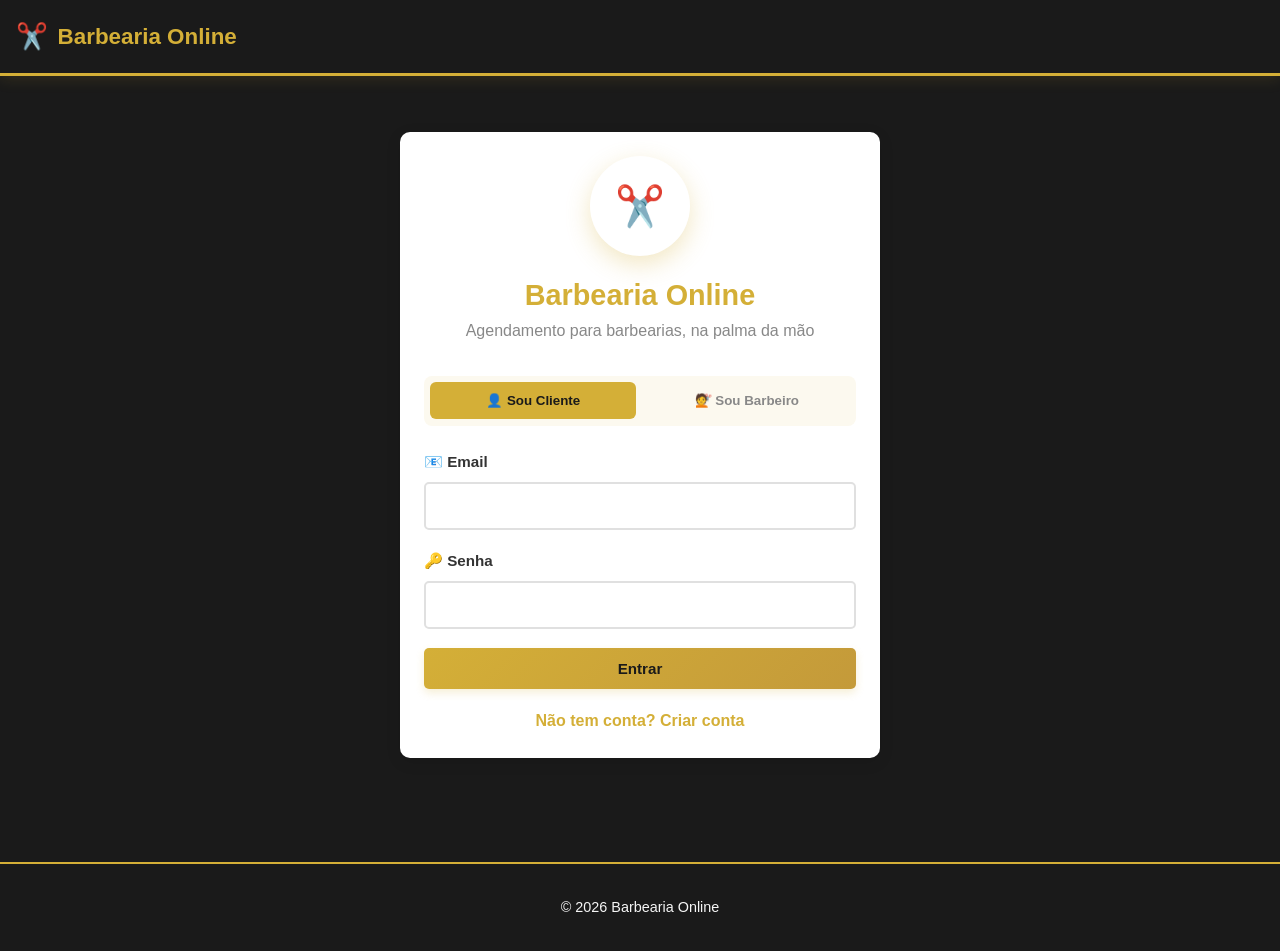
==== index.html @ 6a820024 "Barbearia Online: SaaS multi-tenant com Supabase (Auth, Realtime, Storage) Substitui o protótipo em " ====
<!DOCTYPE html>
<html lang="pt-BR">
<head>
    <meta charset="UTF-8">
    <meta name="viewport" content="width=device-width, initial-scale=1.0, viewport-fit=cover">
    <title>Barbearia Online - Sistema de Agendamento</title>
    <meta name="description" content="Agende seu horário na barbearia direto pelo celular.">
    <meta name="theme-color" content="#1a1a1a">
    <meta name="mobile-web-app-capable" content="yes">
    <meta name="apple-mobile-web-app-capable" content="yes">
    <meta name="apple-mobile-web-app-status-bar-style" content="black-translucent">
    <meta name="apple-mobile-web-app-title" content="Barbearia Online">
    <link rel="stylesheet" href="css/style.css">
</head>
<body>
    <div class="background-animation" id="backgroundAnimation"></div>

    <div class="container-wrapper">
        <nav class="navbar">
            <div class="navbar-brand"><span class="brand-icon">✂️</span> Barbearia Online</div>
            <div class="user-info hidden" id="userInfo">
                <span id="userNameLabel"></span>
                <button class="btn btn-small btn-danger" id="logoutBtn">🚪 Sair</button>
            </div>
        </nav>

        <div class="container">

            <!-- AUTH SCREEN -->
            <div id="authScreen" class="screen active">
                <div class="card" style="max-width:480px;margin:2rem auto;">
                    <div class="login-logo-container">
                        <div class="login-logo">✂️</div>
                        <h1 style="color:var(--secondary);font-size:1.8rem;">Barbearia Online</h1>
                        <p class="text-muted">Agendamento para barbearias, na palma da mão</p>
                    </div>

                    <div class="role-toggle">
                        <button type="button" id="roleClientBtn" class="active" data-role="client">👤 Sou Cliente</button>
                        <button type="button" id="roleOwnerBtn" data-role="owner">💇 Sou Barbeiro</button>
                    </div>

                    <form id="loginForm">
                        <div class="form-group">
                            <label>📧 Email</label>
                            <input type="email" id="loginEmail" required autocomplete="username">
                        </div>
                        <div class="form-group">
                            <label>🔑 Senha</label>
                            <input type="password" id="loginPassword" required autocomplete="current-password">
                        </div>
                        <button type="submit" class="btn btn-primary btn-block">Entrar</button>
                    </form>

                    <p class="text-center" style="margin-top:1.2rem;">
                        <a id="showSignupLink" style="color:var(--secondary);cursor:pointer;font-weight:600;">Não tem conta? Criar conta</a>
                    </p>

                    <form id="signupForm" class="hidden" style="margin-top:1rem;padding-top:1.5rem;border-top:1px solid var(--border);">
                        <div class="form-group">
                            <label>Nome completo</label>
                            <input type="text" id="signupName" required autocomplete="name">
                        </div>
                        <div class="form-group">
                            <label>Telefone</label>
                            <input type="tel" id="signupPhone" required autocomplete="tel">
                        </div>
                        <div class="form-group">
                            <label>Email</label>
                            <input type="email" id="signupEmail" required autocomplete="username">
                        </div>
                        <div class="form-group">
                            <label>Senha (mín. 6 caracteres)</label>
                            <input type="password" id="signupPassword" required minlength="6" autocomplete="new-password">
                        </div>
                        <button type="submit" class="btn btn-primary btn-block">✓ Criar Conta</button>
                    </form>
                    <p class="text-center hidden" id="showLoginLink" style="margin-top:1rem;">
                        <a style="color:#666;cursor:pointer;">Já tenho conta, voltar ao login</a>
                    </p>
                </div>
            </div>

            <!-- OWNER ONBOARDING -->
            <div id="ownerOnboardingScreen" class="screen">
                <div class="card" style="max-width:520px;margin:2rem auto;">
                    <h2 class="card-title">🏪 Cadastre sua Barbearia</h2>
                    <form id="onboardingForm">
                        <div class="form-group">
                            <label>Nome da barbearia</label>
                            <input type="text" id="obShopName" required>
                        </div>
                        <div class="form-grid">
                            <div class="form-group">
                                <label>Telefone</label>
                                <input type="tel" id="obPhone">
                            </div>
                            <div class="form-group">
                                <label>Endereço</label>
                                <input type="text" id="obAddress">
                            </div>
                        </div>
                        <div class="form-grid">
                            <div class="form-group">
                                <label>Abre às</label>
                                <input type="time" id="obOpenTime" value="08:00" required>
                            </div>
                            <div class="form-group">
                                <label>Fecha às</label>
                                <input type="time" id="obCloseTime" value="20:00" required>
                            </div>
                        </div>
                        <button type="submit" class="btn btn-primary btn-block">✓ Criar Barbearia</button>
                    </form>
                </div>
            </div>

            <!-- CLIENT: SHOP PICKER -->
            <div id="clientPickerScreen" class="screen">
                <div class="tabs">
                    <button class="tab-button active" data-picker-tab="shops">🏪 Barbearias</button>
                    <button class="tab-button" data-picker-tab="mybookings">📋 Meus Agendamentos</button>
                    <button class="tab-button" data-picker-tab="profile">👤 Perfil</button>
                </div>
                <div id="pickerShopsTab" class="tab-content active">
                    <div class="card">
                        <h2 class="card-title">🏪 Escolha uma Barbearia</h2>
                        <div id="shopGrid" class="shop-grid"></div>
                    </div>
                </div>
                <div id="pickerMyBookingsTab" class="tab-content">
                    <div class="card">
                        <h2 class="card-title">📋 Meus Agendamentos</h2>
                        <div id="clientAllBookingsContainer"></div>
                    </div>
                </div>
                <div id="pickerProfileTab" class="tab-content">
                    <div class="card">
                        <h2 class="card-title">👤 Meu Perfil</h2>
                        <div id="clientProfileInfo"></div>
                    </div>
                </div>
            </div>

            <!-- CLIENT: SHOP BOOKING SCREEN -->
            <div id="clientShopScreen" class="screen">
                <button class="btn btn-small btn-outline" id="backToShopsBtn" style="margin-bottom:1.2rem;">← Voltar às barbearias</button>
                <div class="card" style="display:flex;align-items:center;gap:1rem;">
                    <div class="shop-card-logo" id="clientShopLogo" style="width:60px;height:60px;">✂️</div>
                    <div>
                        <h2 style="color:var(--primary);" id="clientShopName">—</h2>
                        <p class="text-muted" id="clientShopAddress"></p>
                    </div>
                </div>
                <div class="tabs">
                    <button class="tab-button active" data-shop-tab="book">📅 Agendar</button>
                    <button class="tab-button" data-shop-tab="myshopbookings">📋 Meus Horários Aqui</button>
                </div>
                <div id="shopBookTab" class="tab-content active">
                    <div class="card">
                        <h2 class="card-title">📅 Agendar um Horário</h2>
                        <form id="bookingForm">
                            <div class="form-grid">
                                <div class="form-group">
                                    <label>Serviço</label>
                                    <select id="serviceType" required></select>
                                </div>
                                <div class="form-group">
                                    <label>Data</label>
                                    <input type="date" id="bookingDate" required>
                                </div>
                                <div class="form-group">
                                    <label>Horário (HH:MM)</label>
                                    <input type="time" id="bookingTime" required style="font-size:1.2rem;text-align:center;">
                                </div>
                            </div>
                            <div class="form-group">
                                <label>Observações</label>
                                <textarea id="bookingNotes" rows="3" placeholder="Descreva o corte/estilo desejado..."></textarea>
                            </div>
                            <button type="submit" class="btn btn-primary btn-block">✓ Confirmar Agendamento</button>
                        </form>
                    </div>
                </div>
                <div id="shopMyBookingsTab" class="tab-content">
                    <div class="card">
                        <h2 class="card-title">📋 Meus Horários Nesta Barbearia</h2>
                        <div id="clientShopBookingsContainer"></div>
                    </div>
                </div>
            </div>

            <!-- OWNER DASHBOARD -->
            <div id="ownerDashboardScreen" class="screen">
                <div class="tabs">
                    <button class="tab-button active" data-owner-tab="today">📅 Hoje</button>
                    <button class="tab-button" data-owner-tab="calendar">📆 Calendário</button>
                    <button class="tab-button" data-owner-tab="walkin">🚶 Walk-in</button>
                    <button class="tab-button" data-owner-tab="availability">🔒 Disponibilidade</button>
                    <button class="tab-button" data-owner-tab="clients">👥 Clientes</button>
                    <button class="tab-button" data-owner-tab="settings">⚙️ Perfil da Barbearia</button>
                </div>

                <div id="ownerTodayTab" class="tab-content active">
                    <div class="grid grid-2">
                        <div class="stat-card">
                            <div class="stat-number" id="todayBookingsCount">0</div>
                            <div class="stat-label">Agendamentos Hoje</div>
                        </div>
                        <div class="stat-card">
                            <div class="stat-number" id="totalRevenueToday">R$ 0</div>
                            <div class="stat-label">Faturamento Hoje</div>
                        </div>
                    </div>
                    <div class="card">
                        <h2 class="card-title">📅 Agendamentos de Hoje</h2>
                        <div id="todayBookingsContainer"></div>
                    </div>
                </div>

                <div id="ownerCalendarTab" class="tab-content">
                    <div class="calendar-container">
                        <div class="calendar-header">
                            <h2 id="calendarMonthLabel">Calendário</h2>
                            <div class="calendar-nav button-group">
                                <button class="btn btn-small btn-outline" id="calendarPrevBtn">←</button>
                                <button class="btn btn-small btn-outline" id="calendarNextBtn">→</button>
                            </div>
                        </div>
                        <div id="calendarGrid" class="calendar-grid"></div>
                        <div id="selectedDayBookings" style="margin-top:2rem;"></div>
                    </div>
                </div>

                <div id="ownerWalkinTab" class="tab-content">
                    <div class="card">
                        <h2 class="card-title">🚶 Registrar Walk-in</h2>
                        <form id="walkinForm">
                            <div class="form-grid">
                                <div class="form-group">
                                    <label>Nome do Cliente</label>
                                    <input type="text" id="walkinName" required>
                                </div>
                                <div class="form-group">
                                    <label>Telefone</label>
                                    <input type="tel" id="walkinPhone" required>
                                </div>
                            </div>
                            <div class="form-group">
                                <label>Serviço</label>
                                <select id="walkinService" required></select>
                            </div>
                            <div class="form-group">
                                <label>Observações</label>
                                <textarea id="walkinNotes" rows="3"></textarea>
                            </div>
                            <button type="submit" class="btn btn-primary btn-block">✓ Registrar Walk-in</button>
                        </form>
                    </div>
                    <div class="card">
                        <h2 class="card-title">🚶 Walk-ins Registrados Hoje</h2>
                        <div id="walkinListContainer"></div>
                    </div>
                </div>

                <div id="ownerAvailabilityTab" class="tab-content">
                    <div class="card">
                        <h2 class="card-title">🔒 Gerenciar Disponibilidade</h2>
                        <p class="text-muted" style="margin-bottom:1.5rem;">Bloqueie horários específicos quando quiser indisponíveis</p>
                        <form id="blockForm" style="background:rgba(212,175,55,0.1);padding:1.5rem;border-radius:10px;margin-bottom:2rem;">
                            <h3 style="color:var(--secondary);margin-bottom:1rem;">➕ Bloquear Novo Horário</h3>
                            <div class="form-grid">
                                <div class="form-group">
                                    <label>Data</label>
                                    <input type="date" id="blockDate" required>
                                </div>
                                <div class="form-group">
                                    <label>Horário (deixe em branco p/ bloquear o dia todo)</label>
                                    <input type="time" id="blockTime">
                                </div>
                            </div>
                            <button type="submit" class="btn btn-primary btn-block">🔒 Bloquear</button>
                        </form>
                        <div class="card" style="background:white;border:2px solid var(--border);">
                            <h3 style="color:var(--secondary);margin-bottom:1rem;">Horários Bloqueados</h3>
                            <div id="blockedAvailabilityList"></div>
                        </div>
                    </div>
                </div>

                <div id="ownerClientsTab" class="tab-content">
                    <div class="card">
                        <h2 class="card-title">👥 Meus Clientes</h2>
                        <div class="table-wrap">
                            <table class="table">
                                <thead>
                                    <tr><th>Nome</th><th>Telefone</th><th>Agendamentos</th><th>Total Gasto</th></tr>
                                </thead>
                                <tbody id="clientsTableBody"></tbody>
                            </table>
                        </div>
                    </div>
                </div>

                <div id="ownerSettingsTab" class="tab-content">
                    <div class="card">
                        <h2 class="card-title">⚙️ Perfil da Barbearia</h2>
                        <div class="logo-upload-row">
                            <img id="logoPreviewImg" class="logo-preview hidden" alt="Logo">
                            <div id="logoPreviewPlaceholder" class="logo-preview">✂️</div>
                            <div>
                                <input type="file" id="logoFileInput" accept="image/*" class="hidden">
                                <button type="button" class="btn btn-outline btn-small" id="logoUploadBtn">📷 Trocar Logo</button>
                            </div>
                        </div>
                        <form id="shopSettingsForm">
                            <div class="form-group">
                                <label>Nome da barbearia</label>
                                <input type="text" id="settingsShopName" required>
                            </div>
                            <div class="form-grid">
                                <div class="form-group">
                                    <label>Telefone</label>
                                    <input type="tel" id="settingsPhone">
                                </div>
                                <div class="form-group">
                                    <label>Endereço</label>
                                    <input type="text" id="settingsAddress">
                                </div>
                            </div>
                            <div class="form-grid">
                                <div class="form-group">
                                    <label>Abre às</label>
                                    <input type="time" id="settingsOpenTime" required>
                                </div>
                                <div class="form-group">
                                    <label>Fecha às</label>
                                    <input type="time" id="settingsCloseTime" required>
                                </div>
                            </div>
                            <button type="submit" class="btn btn-primary btn-block">✓ Salvar Dados da Barbearia</button>
                        </form>
                    </div>

                    <div class="card">
                        <h2 class="card-title">✂️ Serviços e Preços</h2>
                        <div id="servicesEditorList"></div>
                        <button type="button" class="btn btn-outline btn-block" id="addServiceBtn" style="margin-top:1rem;">➕ Adicionar Serviço</button>
                    </div>
                </div>
            </div>

        </div>

        <!-- MODAL DE EDITAR AGENDAMENTO -->
        <div id="editBookingModal" class="modal">
            <div class="modal-content">
                <span class="close-modal" id="closeEditBookingModal">&times;</span>
                <h2 class="card-title">✏️ Editar Agendamento</h2>
                <form id="editBookingForm">
                    <div class="form-group">
                        <label>Cliente</label>
                        <input type="text" id="editBookingClient" disabled style="background:#f0f0f0;">
                    </div>
                    <div class="form-grid">
                        <div class="form-group">
                            <label>Data</label>
                            <input type="date" id="editBookingDate" required>
                        </div>
                        <div class="form-group">
                            <label>Horário (HH:MM)</label>
                            <input type="time" id="editBookingTime" required>
                        </div>
                    </div>
                    <button type="submit" class="btn btn-primary btn-block" style="margin-bottom:0.5rem;">✓ Salvar Alterações</button>
                    <button type="button" class="btn btn-secondary btn-block" id="cancelEditBookingBtn">Cancelar</button>
                </form>
            </div>
        </div>

        <footer>
            <p>&copy; 2026 Barbearia Online</p>
        </footer>
    </div>

    <script type="module" src="js/app.js"></script>
</body>
</html>
---- css/style.css ----
* {
    margin: 0;
    padding: 0;
    box-sizing: border-box;
}

:root {
    --primary: #1a1a1a;
    --secondary: #d4af37;
    --accent: #8b4513;
    --light: #f5f5f5;
    --text-dark: #333;
    --text-light: #f5f5f5;
    --success: #27ae60;
    --warning: #e74c3c;
    --border: #e0e0e0;
}

html { font-size: 16px; }
@media (max-width: 768px) { html { font-size: 14px; } }
@media (max-width: 480px) { html { font-size: 13px; } }

body {
    font-family: 'Georgia', 'Segoe UI', Tahoma, Geneva, Verdana, sans-serif;
    background: var(--primary);
    color: var(--text-dark);
    line-height: 1.6;
    overflow-x: hidden;
    position: relative;
    min-height: 100vh;
}

/* FUNDO COM ANIMAÇÕES */
.background-animation {
    position: fixed; top: 0; left: 0; width: 100%; height: 100%;
    z-index: 0; pointer-events: none; overflow: hidden;
}
.floating-tool { position: absolute; opacity: 0.05; filter: drop-shadow(0 0 5px rgba(212, 175, 55, 0.3)); }

@keyframes float-smooth {
    0%, 100% { transform: translateY(0px) rotate(0deg); opacity: 0.05; }
    50% { transform: translateY(-30px) rotate(15deg); opacity: 0.08; }
}
@keyframes drift-left {
    0%, 100% { transform: translateX(0) translateY(0); }
    25% { transform: translateX(-20px) translateY(-20px); }
    50% { transform: translateX(0) translateY(-40px); }
    75% { transform: translateX(20px) translateY(-20px); }
}
@keyframes drift-right {
    0%, 100% { transform: translateX(0) translateY(0); }
    25% { transform: translateX(20px) translateY(-20px); }
    50% { transform: translateX(0) translateY(-40px); }
    75% { transform: translateX(-20px) translateY(-20px); }
}
.floating-tool:nth-child(1) { animation: float-smooth 6s ease-in-out infinite, drift-left 8s ease-in-out infinite; }
.floating-tool:nth-child(2) { animation: float-smooth 7s ease-in-out 1s infinite, drift-right 9s ease-in-out infinite; }
.floating-tool:nth-child(3) { animation: float-smooth 5.5s ease-in-out 2s infinite, drift-left 7.5s ease-in-out infinite; }
.floating-tool:nth-child(4) { animation: float-smooth 6.5s ease-in-out 1.5s infinite, drift-right 8.5s ease-in-out infinite; }
.floating-tool:nth-child(5) { animation: float-smooth 7.5s ease-in-out 0.5s infinite, drift-left 10s ease-in-out infinite; }
.floating-tool:nth-child(6) { animation: float-smooth 6s ease-in-out 2.5s infinite, drift-right 9.5s ease-in-out infinite; }
.floating-tool:nth-child(7) { animation: float-smooth 5.8s ease-in-out 1.8s infinite, drift-left 8.8s ease-in-out infinite; }
.floating-tool:nth-child(8) { animation: float-smooth 7.2s ease-in-out 0.3s infinite, drift-right 7.8s ease-in-out infinite; }

.container-wrapper { position: relative; z-index: 10; min-height: 100vh; display: flex; flex-direction: column; }

/* HEADER/NAVBAR */
.navbar {
    background: var(--primary); color: var(--light); padding: 1rem;
    display: flex; justify-content: space-between; align-items: center;
    border-bottom: 3px solid var(--secondary);
    box-shadow: 0 2px 15px rgba(212, 175, 55, 0.15);
    flex-wrap: wrap; gap: 1rem;
}
@media (max-width: 768px) { .navbar { padding: 0.8rem; } }

.navbar-brand { font-size: 1.4rem; font-weight: bold; color: var(--secondary); display: flex; align-items: center; gap: 0.6rem; }
.navbar-brand .brand-icon { font-size: 1.6rem; }
@media (max-width: 480px) { .navbar-brand { font-size: 1.1rem; } }

.user-info { display: flex; align-items: center; gap: 1rem; font-size: 0.9rem; }
@media (max-width: 768px) { .user-info { font-size: 0.8rem; gap: 0.5rem; } }

/* BOTÕES */
.btn {
    padding: 0.75rem 1.5rem; border: none; border-radius: 5px; cursor: pointer;
    font-weight: 600; transition: all 0.3s; font-size: 0.95rem; display: inline-block;
}
@media (max-width: 768px) { .btn { padding: 0.6rem 1.2rem; font-size: 0.85rem; } }
@media (max-width: 480px) { .btn { padding: 0.5rem 1rem; font-size: 0.8rem; } }

.btn-primary { background: linear-gradient(135deg, var(--secondary), #c49a3a); color: var(--primary); box-shadow: 0 4px 8px rgba(212, 175, 55, 0.2); }
.btn-primary:hover { background: linear-gradient(135deg, #e6c200, var(--secondary)); transform: translateY(-2px); box-shadow: 0 6px 15px rgba(212, 175, 55, 0.3); }
.btn-secondary { background: var(--accent); color: white; box-shadow: 0 4px 8px rgba(139, 69, 19, 0.2); }
.btn-secondary:hover { background: #6d3410; transform: translateY(-2px); }
.btn-danger { background: #e74c3c; color: white; }
.btn-danger:hover { background: #c0392b; }
.btn-success { background: var(--success); color: white; }
.btn-success:hover { background: #229954; }
.btn-small { padding: 0.4rem 0.8rem; font-size: 0.8rem; }
.btn-outline { background: transparent; border: 2px solid var(--secondary); color: var(--secondary); }
.btn-outline:hover { background: var(--secondary); color: var(--primary); }
.btn:disabled { opacity: 0.5; cursor: not-allowed; transform: none !important; }
.btn-block { width: 100%; }

/* CONTAINER PRINCIPAL */
.container { max-width: 1400px; margin: 0 auto; padding: 1.5rem; width: 100%; flex: 1; }
@media (max-width: 768px) { .container { padding: 1rem; } }
@media (max-width: 480px) { .container { padding: 0.75rem; } }

/* ABAS */
.tabs { display: flex; gap: 0.5rem; margin-bottom: 2rem; border-bottom: 2px solid rgba(212, 175, 55, 0.2); flex-wrap: wrap; overflow-x: auto; }
@media (max-width: 768px) { .tabs { margin-bottom: 1.5rem; gap: 0.25rem; } }

.tab-button {
    padding: 1rem 1.5rem; background: none; border: none; color: var(--text-light);
    cursor: pointer; font-size: 0.95rem; font-weight: 600; border-bottom: 3px solid transparent;
    transition: all 0.3s; white-space: nowrap;
}
@media (max-width: 768px) { .tab-button { padding: 0.8rem 1rem; font-size: 0.85rem; } }
@media (max-width: 480px) { .tab-button { padding: 0.6rem 0.8rem; font-size: 0.75rem; } }
.tab-button.active { color: var(--secondary); border-bottom-color: var(--secondary); }
.tab-button:hover { color: var(--secondary); }

.screen, .tab-content { display: none; animation: fadeIn 0.3s ease; }
.screen.active, .tab-content.active { display: block; }

@keyframes fadeIn {
    from { opacity: 0; transform: translateY(10px); }
    to { opacity: 1; transform: translateY(0); }
}

/* CARDS */
.card { background: white; border-radius: 10px; padding: 1.5rem; box-shadow: 0 4px 15px rgba(0, 0, 0, 0.1); margin-bottom: 1.5rem; }
@media (max-width: 768px) { .card { padding: 1.2rem; margin-bottom: 1rem; } }
@media (max-width: 480px) { .card { padding: 1rem; margin-bottom: 0.8rem; } }

.card-title { font-size: 1.5rem; color: var(--secondary); margin-bottom: 1rem; border-bottom: 2px solid rgba(212, 175, 55, 0.2); padding-bottom: 0.5rem; }
@media (max-width: 768px) { .card-title { font-size: 1.25rem; } }
@media (max-width: 480px) { .card-title { font-size: 1.1rem; } }

/* FORMULÁRIOS */
.form-group { margin-bottom: 1.2rem; }
@media (max-width: 768px) { .form-group { margin-bottom: 1rem; } }
.form-group label { display: block; margin-bottom: 0.5rem; font-weight: 600; color: var(--text-dark); font-size: 0.95rem; }
.form-group input, .form-group select, .form-group textarea {
    width: 100%; padding: 0.8rem; border: 2px solid var(--border); border-radius: 5px;
    font-size: 1rem; font-family: inherit; transition: all 0.3s;
}
.form-group input:focus, .form-group select:focus, .form-group textarea:focus {
    outline: none; border-color: var(--secondary); box-shadow: 0 0 0 3px rgba(212, 175, 55, 0.1);
}
.form-hint { font-size: 0.8rem; color: #888; margin-top: 0.3rem; }
.form-error { color: var(--warning); font-size: 0.85rem; margin-top: 0.3rem; }

/* MODAL */
.modal {
    display: none; position: fixed; top: 0; left: 0; width: 100%; height: 100%;
    background: rgba(0, 0, 0, 0.8); z-index: 100; justify-content: center; align-items: center;
    padding: 1rem; overflow-y: auto;
}
.modal.active { display: flex; }
.modal-content {
    background: var(--light); padding: 2.5rem; border-radius: 10px; max-width: 600px; width: 100%;
    max-height: 90vh; overflow-y: auto; position: relative; box-shadow: 0 15px 50px rgba(0, 0, 0, 0.4);
    animation: slideIn 0.3s ease; margin: auto;
}
@media (max-width: 768px) { .modal-content { padding: 1.8rem; max-width: 95%; } }
@media (max-width: 480px) { .modal-content { padding: 1.5rem; } }

@keyframes slideIn { from { transform: translateY(-50px); opacity: 0; } to { transform: translateY(0); opacity: 1; } }

.close-modal {
    position: absolute; top: 1.5rem; right: 1.5rem; font-size: 1.8rem; cursor: pointer;
    color: var(--text-dark); transition: all 0.3s; width: 30px; height: 30px;
    display: flex; align-items: center; justify-content: center;
}
.close-modal:hover { color: var(--accent); transform: scale(1.2); }

/* ALERTAS */
.alert { padding: 1rem 1.5rem; border-radius: 5px; margin-bottom: 1rem; font-weight: 600; animation: slideIn 0.3s ease; }
.alert-success { background: rgba(39, 174, 96, 0.1); color: #27ae60; border-left: 4px solid #27ae60; }
.alert-info { background: rgba(52, 152, 219, 0.1); color: #3498db; border-left: 4px solid #3498db; }
.alert-warning { background: rgba(231, 76, 60, 0.1); color: #e74c3c; border-left: 4px solid #e74c3c; }

/* TABELAS */
.table { width: 100%; border-collapse: collapse; font-size: 0.95rem; }
@media (max-width: 768px) { .table { font-size: 0.85rem; } }
.table thead th { background: rgba(212, 175, 55, 0.1); color: var(--secondary); padding: 1rem; text-align: left; font-weight: 700; border-bottom: 2px solid var(--secondary); }
.table tbody td { padding: 1rem; border-bottom: 1px solid var(--border); }
.table tbody tr:hover { background: rgba(212, 175, 55, 0.05); }
.table-wrap { overflow-x: auto; }

/* BOOKING CARDS */
.booking-card {
    background: white; border: 2px solid var(--border); border-left: 4px solid var(--secondary);
    border-radius: 8px; padding: 1.2rem; margin-bottom: 1rem; transition: all 0.3s;
}
.booking-card:hover { box-shadow: 0 6px 20px rgba(212, 175, 55, 0.15); }
.booking-card.confirmed { border-left-color: #27ae60; }
.booking-card.cancelled { border-left-color: #999; opacity: 0.65; }
.booking-time { font-size: 1.3rem; font-weight: bold; color: var(--secondary); }
.booking-client-name { font-size: 1.1rem; font-weight: 600; color: var(--text-dark); margin-top: 0.5rem; }
.booking-status { display: inline-block; margin-top: 0.8rem; padding: 0.4rem 0.8rem; border-radius: 20px; font-size: 0.8rem; font-weight: 700; }
.booking-status.confirmed { background: rgba(39, 174, 96, 0.2); color: #27ae60; }
.booking-status.cancelled { background: rgba(153, 153, 153, 0.2); color: #777; }
.booking-shop-tag { display: inline-block; background: rgba(212,175,55,0.15); color: var(--accent); padding: 0.2rem 0.6rem; border-radius: 4px; font-size: 0.75rem; font-weight: 700; margin-bottom: 0.5rem; }

/* GRID LAYOUT */
.grid { display: grid; gap: 1.5rem; margin-bottom: 2rem; }
.grid-2 { grid-template-columns: repeat(auto-fit, minmax(300px, 1fr)); }
@media (max-width: 768px) { .grid-2 { grid-template-columns: 1fr; } }

/* DASHBOARD STATS */
.stat-card {
    background: linear-gradient(135deg, rgba(212, 175, 55, 0.15), rgba(139, 69, 19, 0.15));
    border: 3px solid var(--secondary); border-radius: 10px; padding: 2rem 1.5rem; text-align: center;
    min-height: 150px; display: flex; flex-direction: column; justify-content: center; align-items: center; gap: 1rem;
}
@media (max-width: 768px) { .stat-card { padding: 1.5rem 1rem; min-height: 130px; } }
.stat-number { font-size: 3rem; color: var(--secondary); font-weight: bold; line-height: 1; }
@media (max-width: 768px) { .stat-number { font-size: 2.2rem; } }
.stat-label { color: var(--secondary); font-weight: 700; margin: 0; font-size: 0.95rem; background: rgba(212, 175, 55, 0.15); padding: 0.4rem 0.8rem; border-radius: 4px; white-space: nowrap; }

/* CALENDAR */
.calendar-container { background: white; border-radius: 10px; padding: 1.5rem; box-shadow: 0 4px 15px rgba(0, 0, 0, 0.1); }
.calendar-header { display: flex; justify-content: space-between; align-items: center; margin-bottom: 1.5rem; }
.calendar-header h2 { font-size: 1.3rem; color: var(--secondary); text-transform: capitalize; }
.calendar-nav { display: flex; gap: 0.5rem; }
.calendar-grid { display: grid; grid-template-columns: repeat(7, 1fr); gap: 0.5rem; }
@media (max-width: 480px) { .calendar-grid { gap: 0.25rem; } }
.calendar-day { aspect-ratio: 1; display: flex; align-items: center; justify-content: center; border: 2px solid var(--border); border-radius: 8px; cursor: pointer; transition: all 0.3s; font-weight: 600; font-size: 0.95rem; }
.calendar-day:hover { background: rgba(212, 175, 55, 0.1); border-color: var(--secondary); }
.calendar-day.today { background: var(--secondary); color: var(--primary); border-color: var(--secondary); }
.calendar-day.other-month { color: #999; background: #f9f9f9; cursor: default; }
.calendar-day.has-bookings { background: rgba(212, 175, 55, 0.2); border-color: var(--secondary); }
.calendar-weekday-label { text-align: center; font-weight: bold; color: var(--secondary); padding: 0.5rem; }

/* RESPONSIVE FORMS */
.form-grid { display: grid; grid-template-columns: repeat(auto-fit, minmax(250px, 1fr)); gap: 1rem; }
@media (max-width: 480px) { .form-grid { grid-template-columns: 1fr; } }

/* FOOTER */
footer { background: var(--primary); color: var(--light); text-align: center; padding: 2rem; border-top: 2px solid var(--secondary); margin-top: 3rem; font-size: 0.9rem; }
footer a { color: var(--secondary); text-decoration: none; }
footer a:hover { text-decoration: underline; }

/* LOGIN LOGO */
.login-logo-container { text-align: center; margin-bottom: 2rem; }
.login-logo { width: 100px; height: 100px; margin: 0 auto 1rem; border-radius: 50%; background: white; display: flex; align-items: center; justify-content: center; font-size: 2.5rem; box-shadow: 0 8px 25px rgba(212, 175, 55, 0.3); }

/* BUTTON GROUPS */
.button-group { display: flex; gap: 0.5rem; flex-wrap: wrap; }
.button-group .btn { flex: 1; min-width: 120px; }

.hidden { display: none !important; }
.text-center { text-align: center; }
.text-muted { color: #888; }
.empty-state { text-align: center; color: #999; padding: 2rem; }

/* ROLE TOGGLE (auth screen) */
.role-toggle { display: flex; gap: 0.5rem; margin-bottom: 1.5rem; background: rgba(212,175,55,0.08); padding: 0.4rem; border-radius: 8px; }
.role-toggle button {
    flex: 1; padding: 0.7rem; border: none; background: transparent; border-radius: 6px;
    cursor: pointer; font-weight: 700; color: #888; transition: all 0.2s;
}
.role-toggle button.active { background: var(--secondary); color: var(--primary); }

/* SHOP PICKER */
.shop-grid { display: grid; grid-template-columns: repeat(auto-fill, minmax(260px, 1fr)); gap: 1.2rem; }
.shop-card {
    background: white; border-radius: 10px; padding: 1.5rem; box-shadow: 0 4px 15px rgba(0,0,0,0.1);
    cursor: pointer; transition: all 0.25s; text-align: center; border: 2px solid transparent;
}
.shop-card:hover { transform: translateY(-4px); border-color: var(--secondary); box-shadow: 0 8px 25px rgba(212,175,55,0.25); }
.shop-card-logo { width: 70px; height: 70px; border-radius: 50%; object-fit: cover; margin: 0 auto 0.8rem; background: var(--light); display: flex; align-items: center; justify-content: center; font-size: 1.8rem; }
.shop-card h3 { color: var(--primary); margin-bottom: 0.3rem; }
.shop-card p { color: #777; font-size: 0.85rem; }

/* LOGO UPLOAD (perfil da barbearia) */
.logo-upload-row { display: flex; align-items: center; gap: 1.5rem; margin-bottom: 1.5rem; flex-wrap: wrap; }
.logo-preview { width: 90px; height: 90px; border-radius: 50%; object-fit: cover; background: var(--light); border: 3px solid var(--secondary); display: flex; align-items: center; justify-content: center; font-size: 2rem; color: #ccc; }

/* SERVICE EDITOR ROWS */
.service-row { display: grid; grid-template-columns: 2fr 1fr 1fr auto; gap: 0.6rem; align-items: center; margin-bottom: 0.7rem; }
@media (max-width: 600px) { .service-row { grid-template-columns: 1fr 1fr; } }
.service-row input[type="text"], .service-row input[type="number"] { padding: 0.6rem; border: 2px solid var(--border); border-radius: 5px; font-family: inherit; }
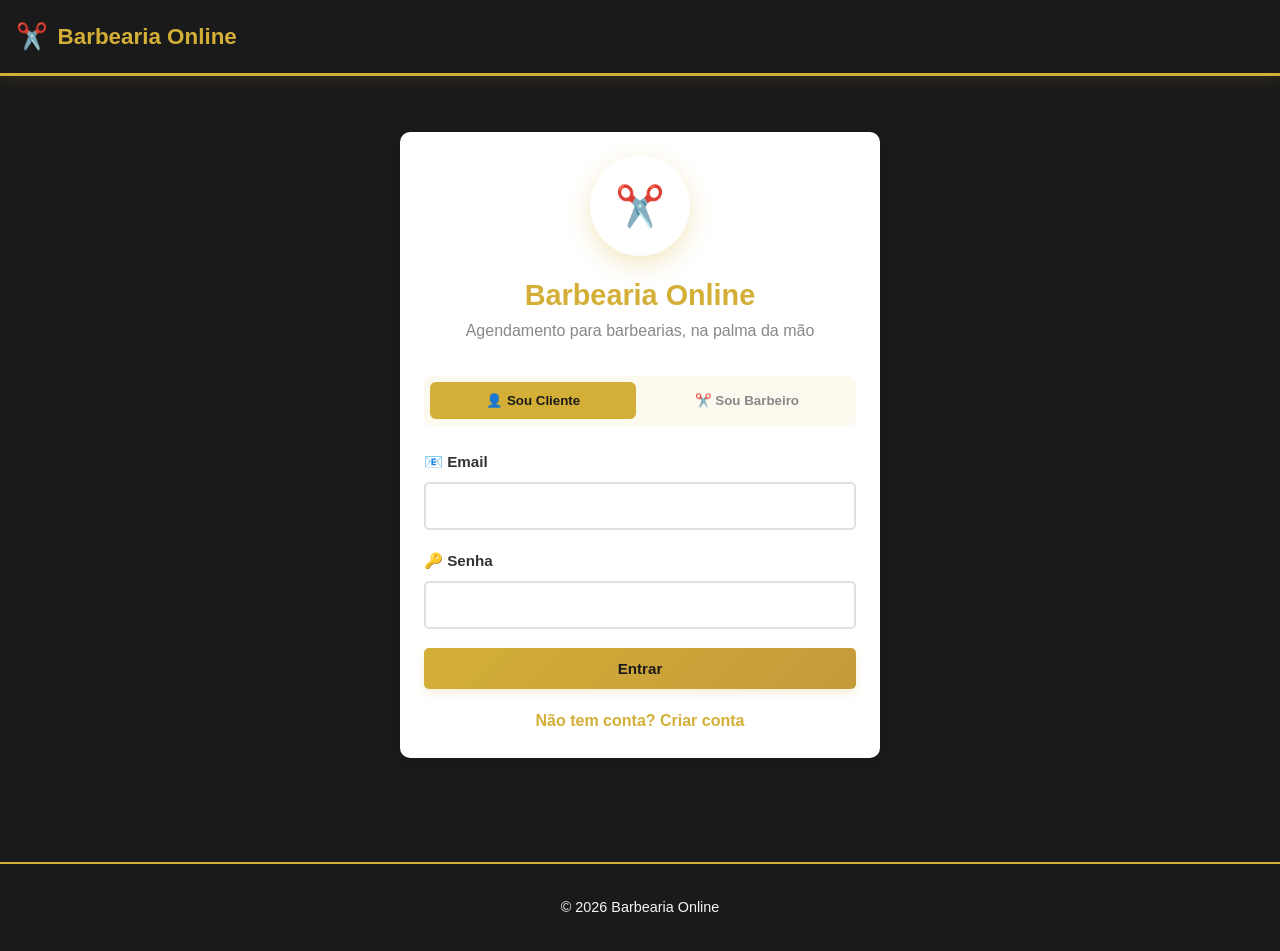
==== commit 4d1de9be: "Troca emoji de pessoa por tesoura no botao Sou Barbeiro" ====
--- a/index.html
+++ b/index.html
@@ -37,7 +37,7 @@
 
                     <div class="role-toggle">
                         <button type="button" id="roleClientBtn" class="active" data-role="client">👤 Sou Cliente</button>
-                        <button type="button" id="roleOwnerBtn" data-role="owner">💇 Sou Barbeiro</button>
+                        <button type="button" id="roleOwnerBtn" data-role="owner">✂️ Sou Barbeiro</button>
                     </div>
 
                     <form id="loginForm">
